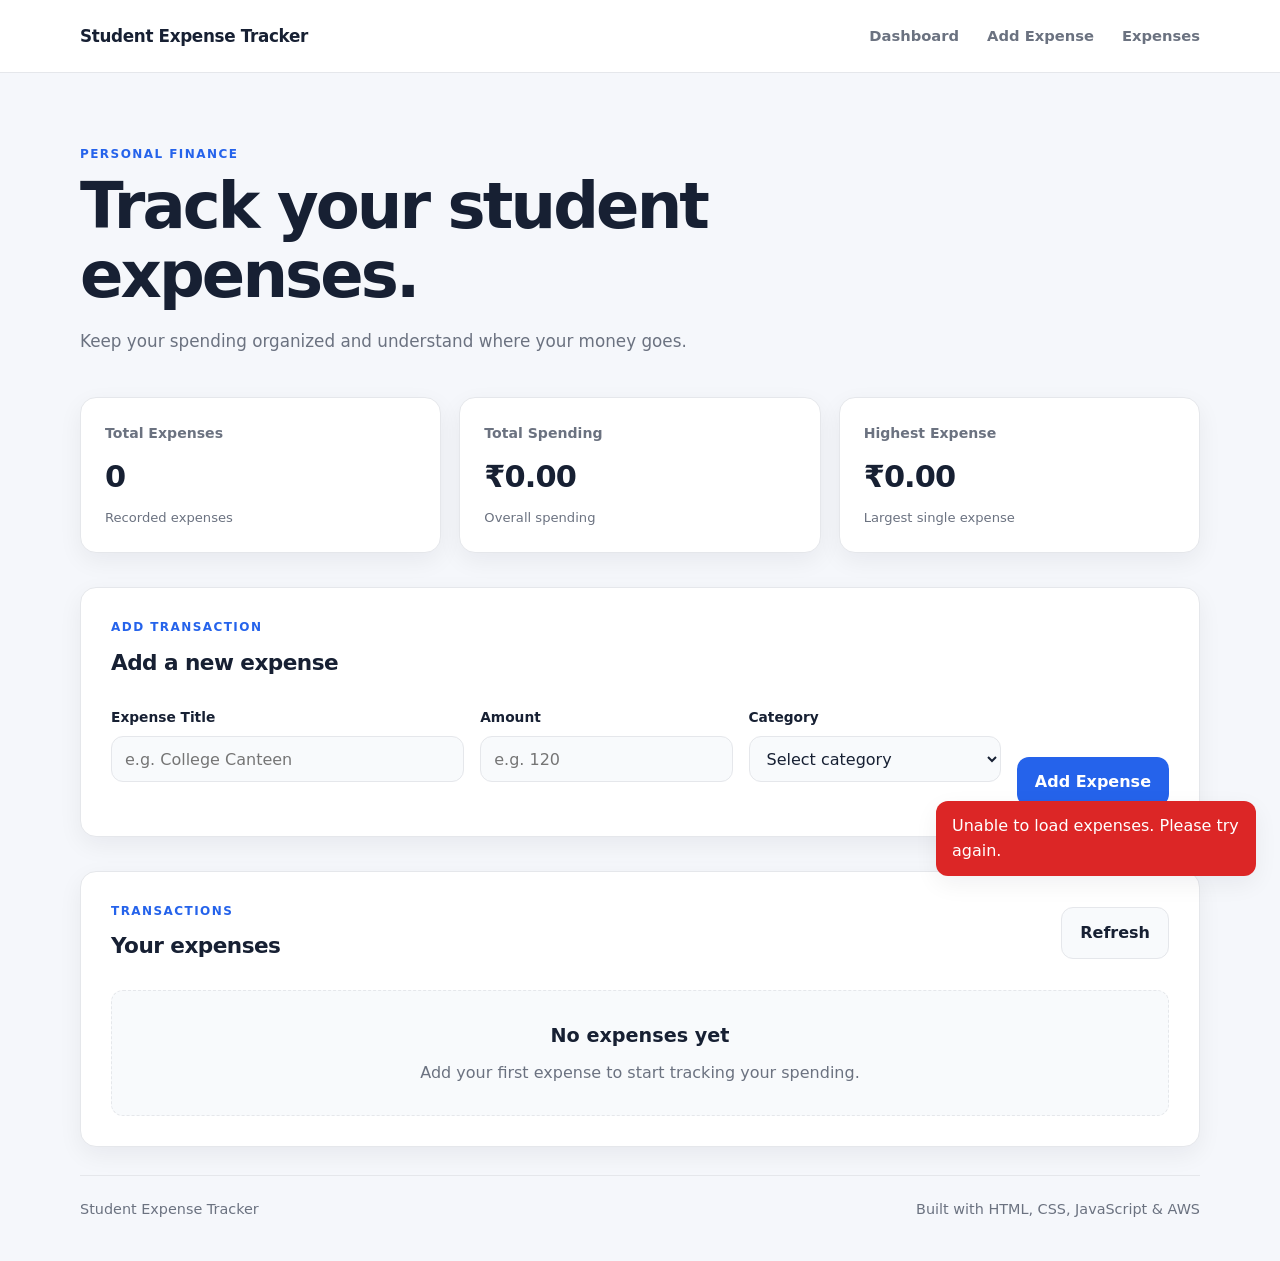
==== index.html @ f99d98a3 "Initial commit" ====
<!DOCTYPE html>
<html lang="en">
<head>
    <meta charset="UTF-8">
    <meta name="viewport" content="width=device-width, initial-scale=1.0">
    <title>Student Expense Tracker</title>
    <style>
        :root {
            --bg: #f5f7fb;
            --surface: #ffffff;
            --surface-soft: #f8fafc;
            --text: #172033;
            --muted: #6b7280;
            --border: #e5e7eb;
            --primary: #2563eb;
            --primary-dark: #1d4ed8;
            --success: #15803d;
            --danger: #dc2626;
            --shadow: 0 8px 25px rgba(15, 23, 42, 0.06);
            --radius: 16px;
        }

        * {
            margin: 0;
            padding: 0;
            box-sizing: border-box;
        }

        html {
            scroll-behavior: smooth;
        }

        body {
            font-family: Inter, ui-sans-serif, system-ui, -apple-system, BlinkMacSystemFont, "Segoe UI", sans-serif;
            background: var(--bg);
            color: var(--text);
            line-height: 1.6;
        }

        button,
        input,
        select {
            font: inherit;
        }

        button,
        a {
            -webkit-tap-highlight-color: transparent;
        }

        .container {
            width: min(1120px, calc(100% - 40px));
            margin: 0 auto;
        }

        .navbar {
            background: var(--surface);
            border-bottom: 1px solid var(--border);
            position: sticky;
            top: 0;
            z-index: 100;
        }

        .nav-content {
            min-height: 72px;
            display: flex;
            align-items: center;
            justify-content: space-between;
            gap: 30px;
        }

        .logo {
            color: var(--text);
            text-decoration: none;
            font-size: 1.05rem;
            font-weight: 750;
            letter-spacing: -0.02em;
        }

        .nav-links {
            display: flex;
            align-items: center;
            gap: 28px;
        }

        .nav-links a {
            color: var(--muted);
            text-decoration: none;
            font-size: 0.92rem;
            font-weight: 600;
            transition: color 0.2s ease;
        }

        .nav-links a:hover {
            color: var(--primary);
        }

        .hero {
            padding: 72px 0 42px;
        }

        .eyebrow {
            color: var(--primary);
            font-size: 0.75rem;
            font-weight: 800;
            letter-spacing: 0.12em;
            margin-bottom: 8px;
        }

        .hero h1 {
            max-width: 650px;
            font-size: clamp(2.2rem, 5vw, 4rem);
            line-height: 1.08;
            letter-spacing: -0.045em;
        }

        .hero-text {
            max-width: 620px;
            margin-top: 18px;
            color: var(--muted);
            font-size: 1.05rem;
        }

        .summary-grid {
            display: grid;
            grid-template-columns: repeat(3, 1fr);
            gap: 18px;
        }

        .summary-card {
            background: var(--surface);
            border: 1px solid var(--border);
            border-radius: var(--radius);
            padding: 24px;
            box-shadow: var(--shadow);
        }

        .card-label {
            color: var(--muted);
            font-size: 0.88rem;
            font-weight: 650;
        }

        .summary-card h2 {
            margin-top: 8px;
            font-size: 1.9rem;
            letter-spacing: -0.03em;
        }

        .summary-card span {
            display: block;
            margin-top: 6px;
            color: var(--muted);
            font-size: 0.82rem;
        }

        .section {
            margin-top: 34px;
            background: var(--surface);
            border: 1px solid var(--border);
            border-radius: var(--radius);
            padding: 30px;
            box-shadow: var(--shadow);
        }

        .section-heading {
            display: flex;
            align-items: center;
            justify-content: space-between;
            gap: 20px;
            margin-bottom: 26px;
        }

        .section-heading h2 {
            font-size: 1.35rem;
            letter-spacing: -0.025em;
        }

        .expense-form {
            display: grid;
            grid-template-columns: 1.4fr 1fr 1fr auto;
            gap: 16px;
            align-items: end;
        }

        .form-group {
            display: flex;
            flex-direction: column;
        }

        .form-group label {
            margin-bottom: 8px;
            color: var(--text);
            font-size: 0.86rem;
            font-weight: 700;
        }

        .form-group input,
        .form-group select {
            width: 100%;
            height: 46px;
            padding: 0 13px;
            border: 1px solid var(--border);
            border-radius: 12px;
            background: var(--surface-soft);
            color: var(--text);
            outline: none;
            transition: border-color 0.2s ease, box-shadow 0.2s ease;
        }

        .form-group input:focus,
        .form-group select:focus {
            border-color: var(--primary);
            box-shadow: 0 0 0 3px rgba(37, 99, 235, 0.12);
        }

        .error-message {
            min-height: 18px;
            margin-top: 6px;
            color: var(--danger);
            font-size: 0.75rem;
        }

        .is-invalid {
            border-color: var(--danger) !important;
            box-shadow: 0 0 0 3px rgba(220, 38, 38, 0.08) !important;
        }

        .primary-button,
        .secondary-button {
            border: none;
            border-radius: 12px;
            cursor: pointer;
            padding: 12px 18px;
            font-weight: 700;
            transition: transform 0.2s ease, opacity 0.2s ease, background 0.2s ease;
        }

        .primary-button {
            background: var(--primary);
            color: #fff;
            min-height: 46px;
        }

        .primary-button:hover,
        .secondary-button:hover {
            transform: translateY(-1px);
        }

        .primary-button:disabled {
            opacity: 0.7;
            cursor: wait;
            transform: none;
        }

        .secondary-button {
            background: var(--surface-soft);
            color: var(--text);
            border: 1px solid var(--border);
            text-decoration: none;
            display: inline-flex;
            align-items: center;
            justify-content: center;
        }

        .table-wrapper {
            overflow-x: auto;
            border: 1px solid var(--border);
            border-radius: 12px;
        }

        .expense-table {
            width: 100%;
            border-collapse: collapse;
            background: var(--surface);
        }

        .expense-table th,
        .expense-table td {
            padding: 16px 18px;
            text-align: left;
            border-bottom: 1px solid var(--border);
        }

        .expense-table thead {
            background: var(--surface-soft);
        }

        .expense-table th {
            color: var(--muted);
            font-size: 0.8rem;
            font-weight: 700;
            text-transform: uppercase;
            letter-spacing: 0.08em;
        }

        .expense-table tbody tr:last-child td {
            border-bottom: none;
        }

        .amount-cell {
            font-weight: 700;
            color: var(--text);
        }

        .state-message {
            display: grid;
            place-items: center;
            text-align: center;
            padding: 30px 20px;
            border: 1px dashed var(--border);
            border-radius: 12px;
            background: var(--surface-soft);
            color: var(--muted);
        }

        .state-message h3 {
            color: var(--text);
            font-size: 1.2rem;
            margin-bottom: 8px;
        }

        .hidden {
            display: none !important;
        }

        .toast {
            position: fixed;
            right: 24px;
            bottom: 24px;
            min-width: 220px;
            max-width: 320px;
            padding: 12px 16px;
            border-radius: 12px;
            background: var(--text);
            color: #fff;
            box-shadow: var(--shadow);
            opacity: 0;
            transform: translateY(12px);
            pointer-events: none;
            transition: opacity 0.2s ease, transform 0.2s ease;
            z-index: 200;
        }

        .toast.show {
            opacity: 1;
            transform: translateY(0);
        }

        .toast.success {
            background: var(--success);
        }

        .toast.error {
            background: var(--danger);
        }

        .footer {
            padding: 28px 0 40px;
        }

        .footer .container {
            display: flex;
            align-items: center;
            justify-content: space-between;
            gap: 16px;
            flex-wrap: wrap;
            border-top: 1px solid var(--border);
            padding-top: 22px;
            color: var(--muted);
            font-size: 0.9rem;
        }

        @media (max-width: 840px) {
            .expense-form {
                grid-template-columns: 1fr;
            }

            .summary-grid {
                grid-template-columns: 1fr;
            }

            .section-heading {
                align-items: flex-start;
                flex-direction: column;
            }
        }
    </style>
</head>
<body>
    <header class="navbar">
        <div class="container nav-content">
            <a href="#dashboard" class="logo">Student Expense Tracker</a>
            <nav class="nav-links">
                <a href="#dashboard">Dashboard</a>
                <a href="#add-expense">Add Expense</a>
                <a href="#expenses">Expenses</a>
            </nav>
        </div>
    </header>

    <main class="container">
        <section class="hero" id="dashboard">
            <div>
                <p class="eyebrow">PERSONAL FINANCE</p>
                <h1>Track your student expenses.</h1>
                <p class="hero-text">Keep your spending organized and understand where your money goes.</p>
            </div>
        </section>

        <section class="summary-grid">
            <article class="summary-card">
                <p class="card-label">Total Expenses</p>
                <h2 id="expense-count">0</h2>
                <span>Recorded expenses</span>
            </article>

            <article class="summary-card">
                <p class="card-label">Total Spending</p>
                <h2 id="grand-total">₹0.00</h2>
                <span>Overall spending</span>
            </article>

            <article class="summary-card">
                <p class="card-label">Highest Expense</p>
                <h2 id="highest-expense">₹0.00</h2>
                <span>Largest single expense</span>
            </article>
        </section>

        <section class="section" id="add-expense">
            <div class="section-heading">
                <div>
                    <p class="eyebrow">ADD TRANSACTION</p>
                    <h2>Add a new expense</h2>
                </div>
            </div>

            <form id="expense-form" class="expense-form" novalidate>
                <div class="form-group">
                    <label for="title">Expense Title</label>
                    <input type="text" id="title" name="title" placeholder="e.g. College Canteen" required>
                    <small class="error-message" id="title-error"></small>
                </div>

                <div class="form-group">
                    <label for="amount">Amount</label>
                    <input type="number" id="amount" name="amount" placeholder="e.g. 120" min="0.01" step="0.01" required>
                    <small class="error-message" id="amount-error"></small>
                </div>

                <div class="form-group">
                    <label for="category">Category</label>
                    <select id="category" name="category" required>
                        <option value="">Select category</option>
                        <option value="Food">Food</option>
                        <option value="Travel">Travel</option>
                        <option value="Education">Education</option>
                        <option value="Shopping">Shopping</option>
                        <option value="Entertainment">Entertainment</option>
                        <option value="Bills">Bills</option>
                        <option value="Health">Health</option>
                        <option value="Other">Other</option>
                    </select>
                    <small class="error-message" id="category-error"></small>
                </div>

                <button type="submit" class="primary-button" id="submit-button">Add Expense</button>
            </form>
        </section>

        <section class="section" id="expenses">
            <div class="section-heading">
                <div>
                    <p class="eyebrow">TRANSACTIONS</p>
                    <h2>Your expenses</h2>
                </div>
                <button type="button" class="secondary-button" id="refresh-button">Refresh</button>
            </div>

            <div id="loading-state" class="state-message hidden">Loading expenses...</div>

            <div id="empty-state" class="state-message hidden">
                <div>
                    <h3>No expenses yet</h3>
                    <p>Add your first expense to start tracking your spending.</p>
                </div>
            </div>

            <div class="table-wrapper" id="expense-table-wrapper">
                <table class="expense-table">
                    <thead>
                        <tr>
                            <th>Title</th>
                            <th>Category</th>
                            <th>Amount</th>
                            <th>Expense ID</th>
                        </tr>
                    </thead>
                    <tbody id="expense-list"></tbody>
                </table>
            </div>
        </section>
    </main>

    <div id="toast" class="toast" role="status" aria-live="polite"></div>

    <footer class="footer">
        <div class="container">
            <p>Student Expense Tracker</p>
            <span>Built with HTML, CSS, JavaScript &amp; AWS</span>
        </div>
    </footer>

    <script>
        const API_URL = "https://elkn232hpi.execute-api.ap-south-1.amazonaws.com/prod/expense";

        const expenseForm = document.getElementById("expense-form");
        const titleInput = document.getElementById("title");
        const amountInput = document.getElementById("amount");
        const categoryInput = document.getElementById("category");
        const refreshButton = document.getElementById("refresh-button");
        const expenseList = document.getElementById("expense-list");
        const tableWrapper = document.getElementById("expense-table-wrapper");
        const emptyState = document.getElementById("empty-state");
        const loadingState = document.getElementById("loading-state");
        const submitButton = document.getElementById("submit-button");

        let expenses = [];

        const ExpenseUI = {
            showLoading() {
                loadingState.classList.remove("hidden");
                tableWrapper.classList.add("hidden");
                emptyState.classList.add("hidden");
            },
            hideLoading() {
                loadingState.classList.add("hidden");
            },
            clearValidationMessages() {
                ["title", "amount", "category"].forEach((field) => {
                    const input = document.getElementById(field);
                    const message = document.getElementById(`${field}-error`);
                    if (input) input.classList.remove("is-invalid");
                    if (message) message.textContent = "";
                });
            },
            showValidationError(field, message) {
                const input = document.getElementById(field);
                const error = document.getElementById(`${field}-error`);
                if (input) input.classList.add("is-invalid");
                if (error) error.textContent = message;
            },
            setSubmitLoading(isLoading) {
                submitButton.disabled = isLoading;
                submitButton.textContent = isLoading ? "Adding..." : "Add Expense";
            },
            renderDashboard(items, grandTotalValue) {
                const expenseCount = document.getElementById("expense-count");
                const grandTotal = document.getElementById("grand-total");
                const highestExpense = document.getElementById("highest-expense");

                const totalExpenses = Array.isArray(items) ? items.length : 0;
                const totalAmount = Number.isFinite(Number(grandTotalValue)) ? Number(grandTotalValue) : items.reduce((sum, item) => sum + Number(item.amount || 0), 0);
                const highest = items.length ? Math.max(...items.map((item) => Number(item.amount || 0))) : 0;

                expenseCount.textContent = String(totalExpenses);
                grandTotal.textContent = formatCurrency(totalAmount);
                highestExpense.textContent = formatCurrency(highest);
            },
            renderExpenses(items) {
                const safeItems = Array.isArray(items) ? items : [];

                if (!safeItems.length) {
                    expenseList.innerHTML = "";
                    tableWrapper.classList.add("hidden");
                    emptyState.classList.remove("hidden");
                    return;
                }

                expenseList.innerHTML = safeItems.map((expense) => `
                    <tr>
                        <td>${escapeHtml(expense.title || "Untitled")}</td>
                        <td>${escapeHtml(expense.category || "Other")}</td>
                        <td class="amount-cell">${formatCurrency(Number(expense.amount || 0))}</td>
                        <td>${escapeHtml(expense.expenseId || "N/A")}</td>
                    </tr>
                `).join("");

                tableWrapper.classList.remove("hidden");
                emptyState.classList.add("hidden");
            },
            showToast(message, type = "success") {
                const toast = document.getElementById("toast");
                toast.textContent = message;
                toast.className = `toast show ${type}`;
                clearTimeout(ExpenseUI.toastTimer);
                ExpenseUI.toastTimer = setTimeout(() => {
                    toast.className = "toast";
                }, 2800);
            }
        };

        function formatCurrency(value) {
            const amount = Number(value || 0);
            return new Intl.NumberFormat("en-IN", {
                style: "currency",
                currency: "INR",
                minimumFractionDigits: 2,
                maximumFractionDigits: 2
            }).format(amount);
        }

        function escapeHtml(value) {
            return String(value)
                .replace(/&/g, "&amp;")
                .replace(/</g, "&lt;")
                .replace(/>/g, "&gt;")
                .replace(/\"/g, "&quot;")
                .replace(/'/g, "&#039;");
        }

        async function loadExpenses() {
            ExpenseUI.showLoading();

            try {
                const response = await fetch(API_URL);
                if (!response.ok) {
                    throw new Error(`Request failed with status ${response.status}`);
                }

                const data = await response.json();
                expenses = Array.isArray(data.expenses) ? data.expenses : [];

                ExpenseUI.renderExpenses(expenses);
                ExpenseUI.renderDashboard(expenses, data.grandTotal || 0);
            } catch (error) {
                console.error("GET /expense error:", error);
                expenses = [];
                ExpenseUI.renderExpenses([]);
                ExpenseUI.renderDashboard([], 0);
                ExpenseUI.showToast("Unable to load expenses. Please try again.", "error");
            } finally {
                ExpenseUI.hideLoading();
            }
        }

        function validateForm(title, amount, category) {
            ExpenseUI.clearValidationMessages();

            let valid = true;

            if (!title.trim()) {
                ExpenseUI.showValidationError("title", "Please enter an expense title.");
                valid = false;
            }

            if (amount === "") {
                ExpenseUI.showValidationError("amount", "Please enter an amount.");
                valid = false;
            } else if (!Number.isFinite(Number(amount))) {
                ExpenseUI.showValidationError("amount", "Please enter a valid number.");
                valid = false;
            } else if (Number(amount) <= 0) {
                ExpenseUI.showValidationError("amount", "Amount must be greater than 0.");
                valid = false;
            }

            if (!category) {
                ExpenseUI.showValidationError("category", "Please select a category.");
                valid = false;
            }

            return valid;
        }

        async function addExpense(title, amount, category) {
            ExpenseUI.setSubmitLoading(true);

            try {
                const response = await fetch(API_URL, {
                    method: "POST",
                    headers: {
                        "Content-Type": "application/json"
                    },
                    body: JSON.stringify({
                        title: title.trim(),
                        amount: Number(amount),
                        category: category
                    })
                });

                const data = await response.json();

                if (!response.ok) {
                    throw new Error(data.error || "Unable to add expense.");
                }

                ExpenseUI.showToast("Expense added successfully!", "success");
                expenseForm.reset();
                ExpenseUI.clearValidationMessages();
                await loadExpenses();
            } catch (error) {
                console.error("POST /expense error:", error);
                ExpenseUI.showToast(error.message || "Unable to add expense. Please try again.", "error");
            } finally {
                ExpenseUI.setSubmitLoading(false);
            }
        }

        expenseForm.addEventListener("submit", async function (event) {
            event.preventDefault();

            const title = titleInput.value;
            const amount = amountInput.value;
            const category = categoryInput.value;

            const valid = validateForm(title, amount, category);
            if (!valid) {
                return;
            }

            await addExpense(title, amount, category);
        });

        refreshButton.addEventListener("click", loadExpenses);
        document.addEventListener("DOMContentLoaded", loadExpenses);
    </script>
</body>
</html>
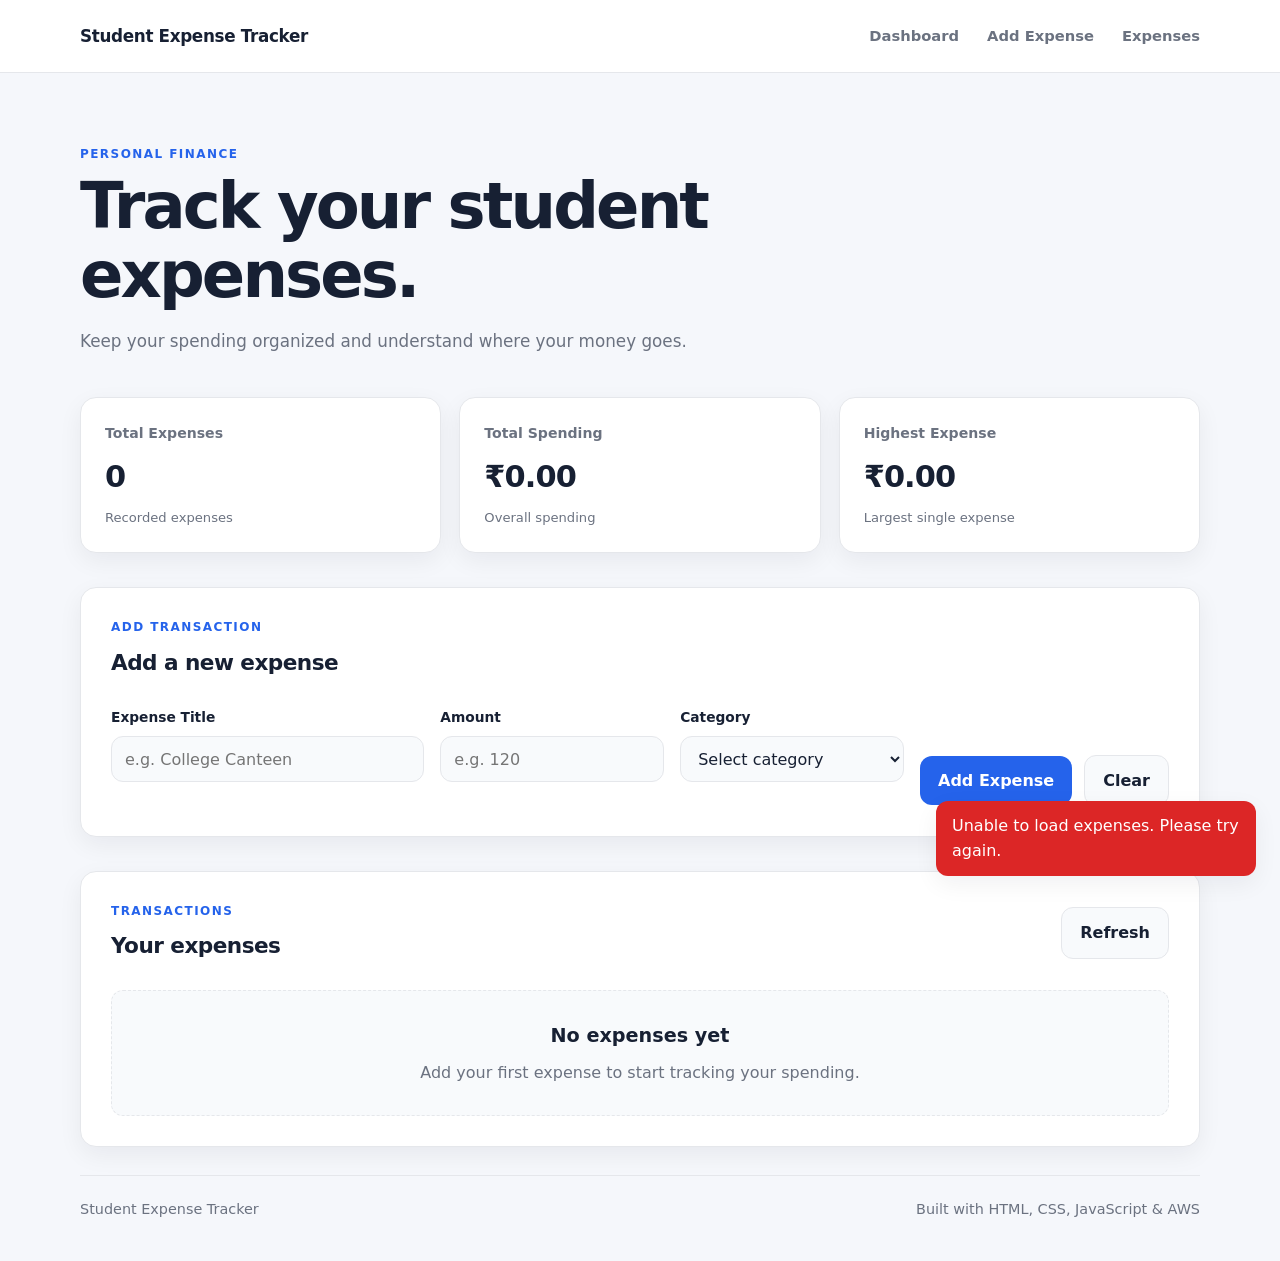
==== commit 8035ad62: "Add clear button to expense form" ====
--- a/index.html
+++ b/index.html
@@ -263,6 +263,12 @@
             justify-content: center;
         }
 
+        .form-buttons {
+            display: flex;
+            gap: 12px;
+            align-items: center;
+        }
+
         .table-wrapper {
             overflow-x: auto;
             border: 1px solid var(--border);
@@ -376,6 +382,15 @@
                 grid-template-columns: 1fr;
             }
 
+            .form-buttons {
+                width: 100%;
+            }
+
+            .form-buttons .primary-button,
+            .form-buttons .secondary-button {
+                flex: 1;
+            }
+
             .summary-grid {
                 grid-template-columns: 1fr;
             }
@@ -465,7 +480,10 @@
                     <small class="error-message" id="category-error"></small>
                 </div>
 
-                <button type="submit" class="primary-button" id="submit-button">Add Expense</button>
+                <div class="form-buttons">
+                    <button type="submit" class="primary-button" id="submit-button">Add Expense</button>
+                    <button type="button" class="secondary-button" id="clear-button">Clear</button>
+                </div>
             </form>
         </section>
 
@@ -525,6 +543,7 @@
         const emptyState = document.getElementById("empty-state");
         const loadingState = document.getElementById("loading-state");
         const submitButton = document.getElementById("submit-button");
+        const clearButton = document.getElementById("clear-button");
 
         let expenses = [];
 
@@ -723,6 +742,12 @@
             await addExpense(title, amount, category);
         });
 
+        clearButton.addEventListener("click", function () {
+            expenseForm.reset();
+            ExpenseUI.clearValidationMessages();
+            titleInput.focus();
+        });
+
         refreshButton.addEventListener("click", loadExpenses);
         document.addEventListener("DOMContentLoaded", loadExpenses);
     </script>
